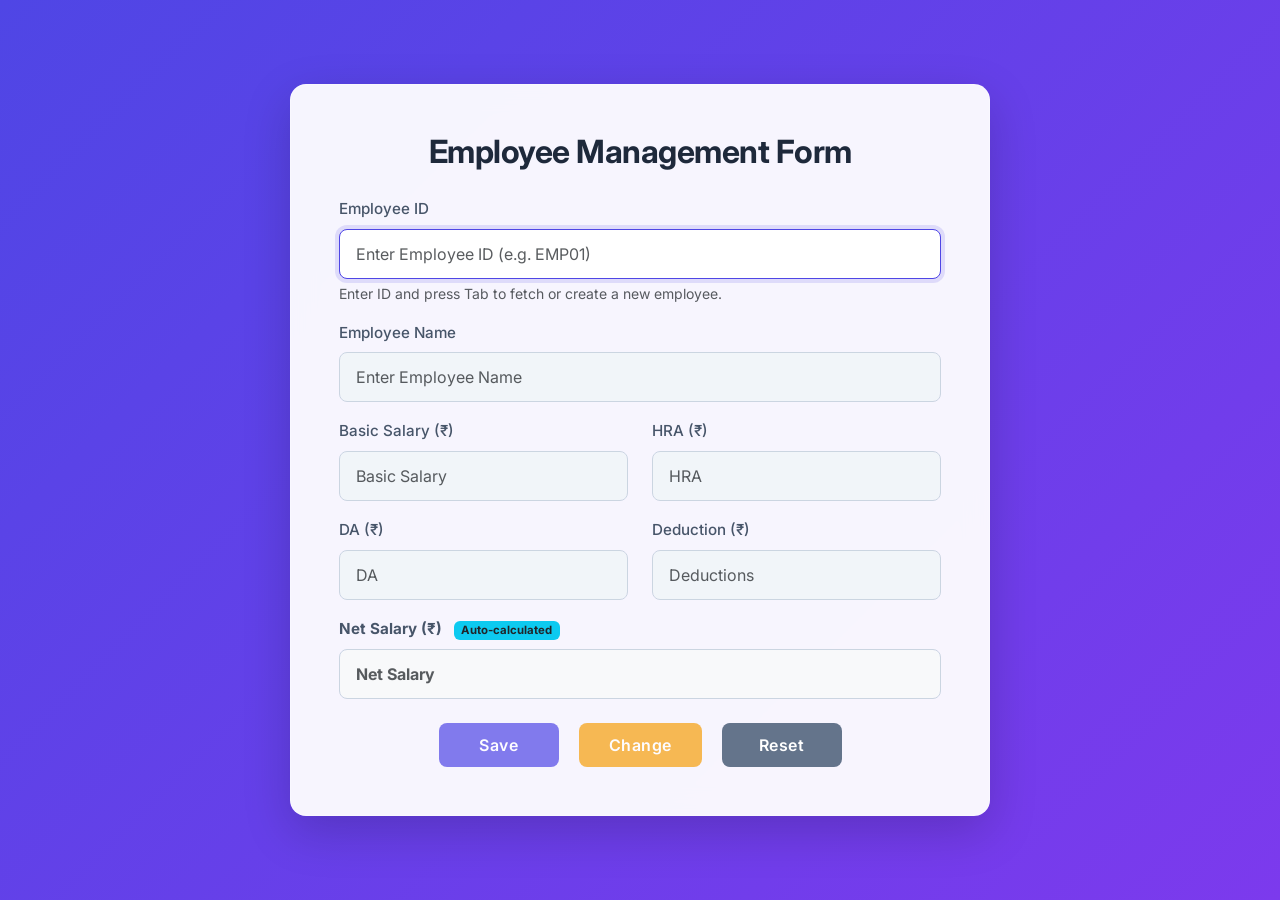
==== Employee-Form/index.html @ 93ad04e3 "Refactor project structure and implement Claude's code quality suggestions" ====
<!DOCTYPE html>
<html lang="en">
<head>
    <meta charset="UTF-8">
    <meta name="viewport" content="width=device-width, initial-scale=1.0">
    <title>Employee Management - JPDB Assignment</title>
    <!-- Bootstrap CSS -->
    <link href="https://cdn.jsdelivr.net/npm/bootstrap@5.3.0/dist/css/bootstrap.min.css" rel="stylesheet">
    <!-- Google Fonts: Inter -->
    <link href="https://fonts.googleapis.com/css2?family=Inter:wght@300;400;500;600;700&display=swap" rel="stylesheet">
    <!-- Custom CSS -->
    <link rel="stylesheet" href="style.css">
    <!-- jQuery -->
    <script src="https://ajax.googleapis.com/ajax/libs/jquery/3.6.0/jquery.min.js"></script>
    <!-- JPDB Commons Library -->
    <script src="http://login2explore.com/jpdb/resources/js/0.0.3/jpdb-commons.js"></script>
</head>
<body>
    <div class="container d-flex justify-content-center align-items-center min-vh-100 py-5">
        <div class="card glass-card shadow-lg p-4 p-md-5 w-100" style="max-width: 700px;">
            <h2 class="text-center mb-4 form-title">Employee Management Form</h2>
            
            <!-- Alert Container for Messages -->
            <div id="alertContainer"></div>

            <form id="empForm" method="post" novalidate>
                <div class="form-group mb-3 position-relative">
                    <label for="empId" class="form-label">Employee ID</label>
                    <input type="text" class="form-control" name="empId" id="empId" placeholder="Enter Employee ID (e.g. EMP01)" required>
                    <div class="invalid-feedback">Employee ID is required.</div>
                    <div class="form-text text-muted">Enter ID and press Tab to fetch or create a new employee.</div>
                </div>

                <div class="form-group mb-3">
                    <label for="empName" class="form-label">Employee Name</label>
                    <input type="text" class="form-control" name="empName" id="empName" placeholder="Enter Employee Name" disabled required>
                    <div class="invalid-feedback">Employee Name is required.</div>
                </div>
                
                <div class="row">
                    <div class="col-md-6 form-group mb-3">
                        <label for="empSalary" class="form-label">Basic Salary (₹)</label>
                        <input type="number" class="form-control auto-calc" name="empSalary" id="empSalary" placeholder="Basic Salary" min="0" disabled required>
                        <div class="invalid-feedback">Basic Salary is required.</div>
                    </div>
                    <div class="col-md-6 form-group mb-3">
                        <label for="empHRA" class="form-label">HRA (₹)</label>
                        <input type="number" class="form-control auto-calc" name="empHRA" id="empHRA" placeholder="HRA" min="0" disabled required>
                        <div class="invalid-feedback">HRA is required.</div>
                    </div>
                </div>
                
                <div class="row">
                    <div class="col-md-6 form-group mb-3">
                        <label for="empDA" class="form-label">DA (₹)</label>
                        <input type="number" class="form-control auto-calc" name="empDA" id="empDA" placeholder="DA" min="0" disabled required>
                        <div class="invalid-feedback">DA is required.</div>
                    </div>
                    <div class="col-md-6 form-group mb-3">
                        <label for="empDeduct" class="form-label">Deduction (₹)</label>
                        <input type="number" class="form-control auto-calc" name="empDeduct" id="empDeduct" placeholder="Deductions" min="0" disabled required>
                        <div class="invalid-feedback">Deduction is required.</div>
                    </div>
                </div>

                <div class="form-group mb-4">
                    <label for="empNetSalary" class="form-label fw-bold">Net Salary (₹) <span class="badge bg-info text-dark ms-2">Auto-calculated</span></label>
                    <input type="number" class="form-control bg-light fw-bold text-success" name="empNetSalary" id="empNetSalary" placeholder="Net Salary" readonly disabled>
                </div>
                
                <div class="text-center mt-2">
                    <button type="button" class="btn btn-primary btn-custom" id="empSave" onclick="saveEmployee()" disabled>
                        <span class="btn-text">Save</span>
                        <span class="spinner-border spinner-border-sm d-none" role="status" aria-hidden="true"></span>
                    </button>
                    <button type="button" class="btn btn-warning btn-custom text-white" id="empChange" onclick="changeEmployee()" disabled>
                        <span class="btn-text">Change</span>
                        <span class="spinner-border spinner-border-sm d-none" role="status" aria-hidden="true"></span>
                    </button>
                    <button type="button" class="btn btn-secondary btn-custom" id="empReset" onclick="resetForm()">Reset</button>
                </div>
            </form>
        </div>
    </div>
    
    <!-- Bootstrap JS for Toast/Alert dismiss -->
    <script src="https://cdn.jsdelivr.net/npm/bootstrap@5.3.0/dist/js/bootstrap.bundle.min.js"></script>
    <!-- Custom JS -->
    <script src="script.js"></script>
</body>
</html>
---- Employee-Form/style.css ----
body {
    /* Premium vibrant gradient background */
    background: linear-gradient(135deg, #4f46e5 0%, #7c3aed 100%);
    font-family: 'Inter', sans-serif;
    color: #333;
    margin: 0;
    padding: 0;
}

.glass-card {
    background: rgba(255, 255, 255, 0.95);
    backdrop-filter: blur(12px);
    -webkit-backdrop-filter: blur(12px);
    border-radius: 16px;
    border: 1px solid rgba(255, 255, 255, 0.3);
}

.form-title {
    font-weight: 700;
    color: #1e293b;
    letter-spacing: -0.5px;
}

.form-label {
    font-weight: 500;
    color: #475569;
    font-size: 0.95rem;
}

.form-control {
    border-radius: 8px;
    padding: 12px 16px;
    border: 1px solid #cbd5e1;
    font-size: 1rem;
    transition: all 0.3s ease;
    background-color: #f8fafc;
}

.form-control:focus {
    box-shadow: 0 0 0 4px rgba(79, 70, 229, 0.15);
    border-color: #4f46e5;
    background-color: #ffffff;
}

.form-control:disabled {
    background-color: #f1f5f9;
    cursor: not-allowed;
}

.btn-custom {
    padding: 10px 30px;
    font-weight: 600;
    font-size: 1rem;
    border-radius: 8px;
    letter-spacing: 0.5px;
    transition: transform 0.2s cubic-bezier(0.4, 0, 0.2, 1), box-shadow 0.2s cubic-bezier(0.4, 0, 0.2, 1);
    margin: 0 8px;
    border: none;
    min-width: 120px;
}

.btn-primary.btn-custom {
    background-color: #4f46e5;
}

.btn-primary.btn-custom:hover:not(:disabled) {
    background-color: #4338ca;
    transform: translateY(-2px);
    box-shadow: 0 4px 12px rgba(79, 70, 229, 0.3);
}

.btn-warning.btn-custom {
    background-color: #f59e0b;
}

.btn-warning.btn-custom:hover:not(:disabled) {
    background-color: #d97706;
    transform: translateY(-2px);
    box-shadow: 0 4px 12px rgba(245, 158, 11, 0.3);
}

.btn-secondary.btn-custom {
    background-color: #64748b;
}

.btn-secondary.btn-custom:hover:not(:disabled) {
    background-color: #475569;
    transform: translateY(-2px);
    box-shadow: 0 4px 12px rgba(100, 116, 139, 0.3);
}

.btn-custom:disabled {
    opacity: 0.7;
    cursor: not-allowed;
    transform: none !important;
    box-shadow: none !important;
}
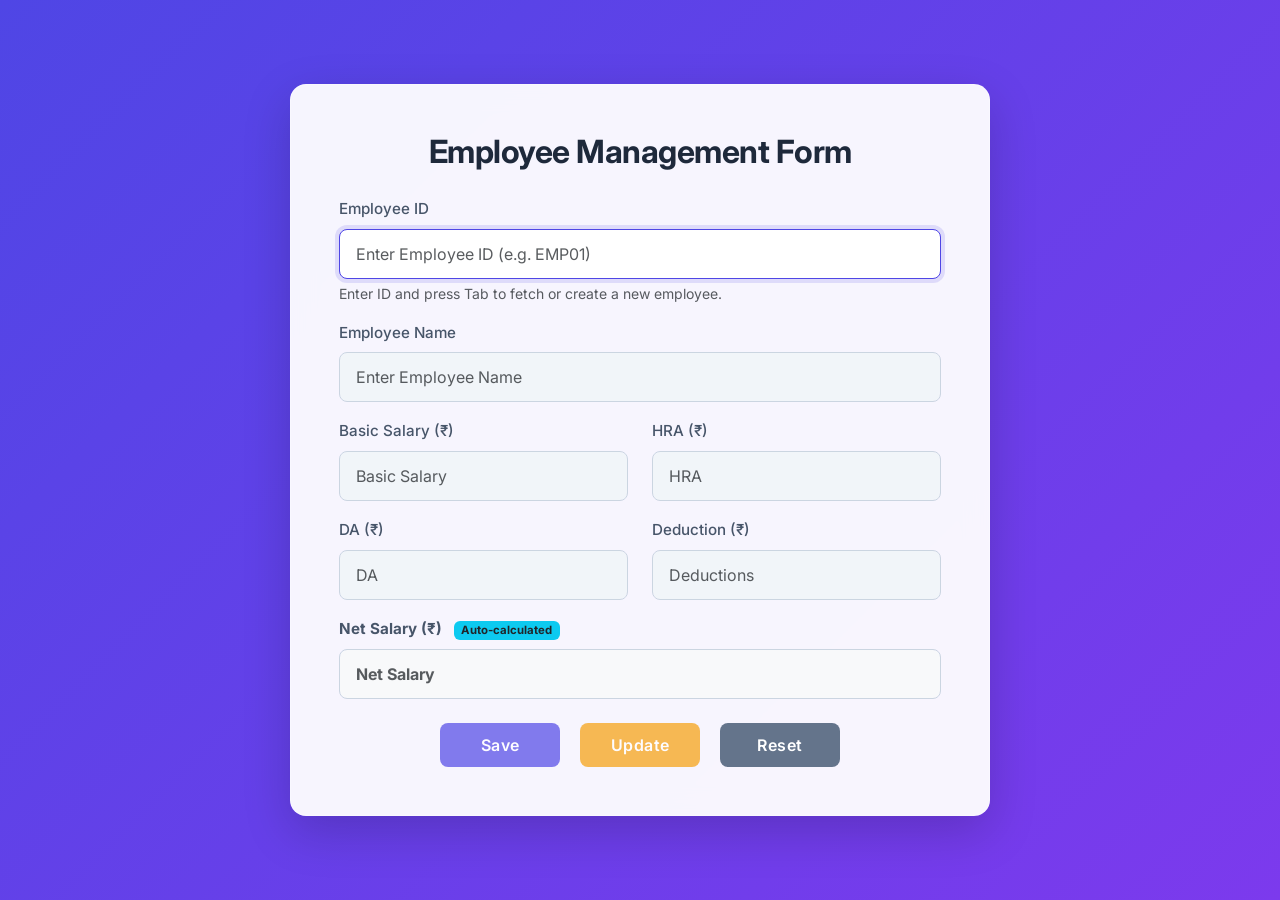
==== commit c5305f31: "commit" ====
--- a/Employee-Form/index.html
+++ b/Employee-Form/index.html
@@ -9,7 +9,7 @@
     <!-- Google Fonts: Inter -->
     <link href="https://fonts.googleapis.com/css2?family=Inter:wght@300;400;500;600;700&display=swap" rel="stylesheet">
     <!-- Custom CSS -->
-    <link rel="stylesheet" href="style.css">
+    <link rel="stylesheet" href="css/style.css">
     <!-- jQuery -->
     <script src="https://ajax.googleapis.com/ajax/libs/jquery/3.6.0/jquery.min.js"></script>
     <!-- JPDB Commons Library -->
@@ -74,7 +74,7 @@
                         <span class="spinner-border spinner-border-sm d-none" role="status" aria-hidden="true"></span>
                     </button>
                     <button type="button" class="btn btn-warning btn-custom text-white" id="empChange" onclick="changeEmployee()" disabled>
-                        <span class="btn-text">Change</span>
+                        <span class="btn-text">Update</span>
                         <span class="spinner-border spinner-border-sm d-none" role="status" aria-hidden="true"></span>
                     </button>
                     <button type="button" class="btn btn-secondary btn-custom" id="empReset" onclick="resetForm()">Reset</button>
@@ -86,6 +86,6 @@
     <!-- Bootstrap JS for Toast/Alert dismiss -->
     <script src="https://cdn.jsdelivr.net/npm/bootstrap@5.3.0/dist/js/bootstrap.bundle.min.js"></script>
     <!-- Custom JS -->
-    <script src="script.js"></script>
+    <script src="js/script.js"></script>
 </body>
 </html>
--- a/Employee-Form/css/style.css
+++ b/Employee-Form/css/style.css
@@ -0,0 +1,97 @@
+body {
+    /* Premium vibrant gradient background */
+    background: linear-gradient(135deg, #4f46e5 0%, #7c3aed 100%);
+    font-family: 'Inter', sans-serif;
+    color: #333;
+    margin: 0;
+    padding: 0;
+}
+
+.glass-card {
+    background: rgba(255, 255, 255, 0.95);
+    backdrop-filter: blur(12px);
+    -webkit-backdrop-filter: blur(12px);
+    border-radius: 16px;
+    border: 1px solid rgba(255, 255, 255, 0.3);
+}
+
+.form-title {
+    font-weight: 700;
+    color: #1e293b;
+    letter-spacing: -0.5px;
+}
+
+.form-label {
+    font-weight: 500;
+    color: #475569;
+    font-size: 0.95rem;
+}
+
+.form-control {
+    border-radius: 8px;
+    padding: 12px 16px;
+    border: 1px solid #cbd5e1;
+    font-size: 1rem;
+    transition: all 0.3s ease;
+    background-color: #f8fafc;
+}
+
+.form-control:focus {
+    box-shadow: 0 0 0 4px rgba(79, 70, 229, 0.15);
+    border-color: #4f46e5;
+    background-color: #ffffff;
+}
+
+.form-control:disabled {
+    background-color: #f1f5f9;
+    cursor: not-allowed;
+}
+
+.btn-custom {
+    padding: 10px 30px;
+    font-weight: 600;
+    font-size: 1rem;
+    border-radius: 8px;
+    letter-spacing: 0.5px;
+    transition: transform 0.2s cubic-bezier(0.4, 0, 0.2, 1), box-shadow 0.2s cubic-bezier(0.4, 0, 0.2, 1);
+    margin: 0 8px;
+    border: none;
+    min-width: 120px;
+}
+
+.btn-primary.btn-custom {
+    background-color: #4f46e5;
+}
+
+.btn-primary.btn-custom:hover:not(:disabled) {
+    background-color: #4338ca;
+    transform: translateY(-2px);
+    box-shadow: 0 4px 12px rgba(79, 70, 229, 0.3);
+}
+
+.btn-warning.btn-custom {
+    background-color: #f59e0b;
+}
+
+.btn-warning.btn-custom:hover:not(:disabled) {
+    background-color: #d97706;
+    transform: translateY(-2px);
+    box-shadow: 0 4px 12px rgba(245, 158, 11, 0.3);
+}
+
+.btn-secondary.btn-custom {
+    background-color: #64748b;
+}
+
+.btn-secondary.btn-custom:hover:not(:disabled) {
+    background-color: #475569;
+    transform: translateY(-2px);
+    box-shadow: 0 4px 12px rgba(100, 116, 139, 0.3);
+}
+
+.btn-custom:disabled {
+    opacity: 0.7;
+    cursor: not-allowed;
+    transform: none !important;
+    box-shadow: none !important;
+}
